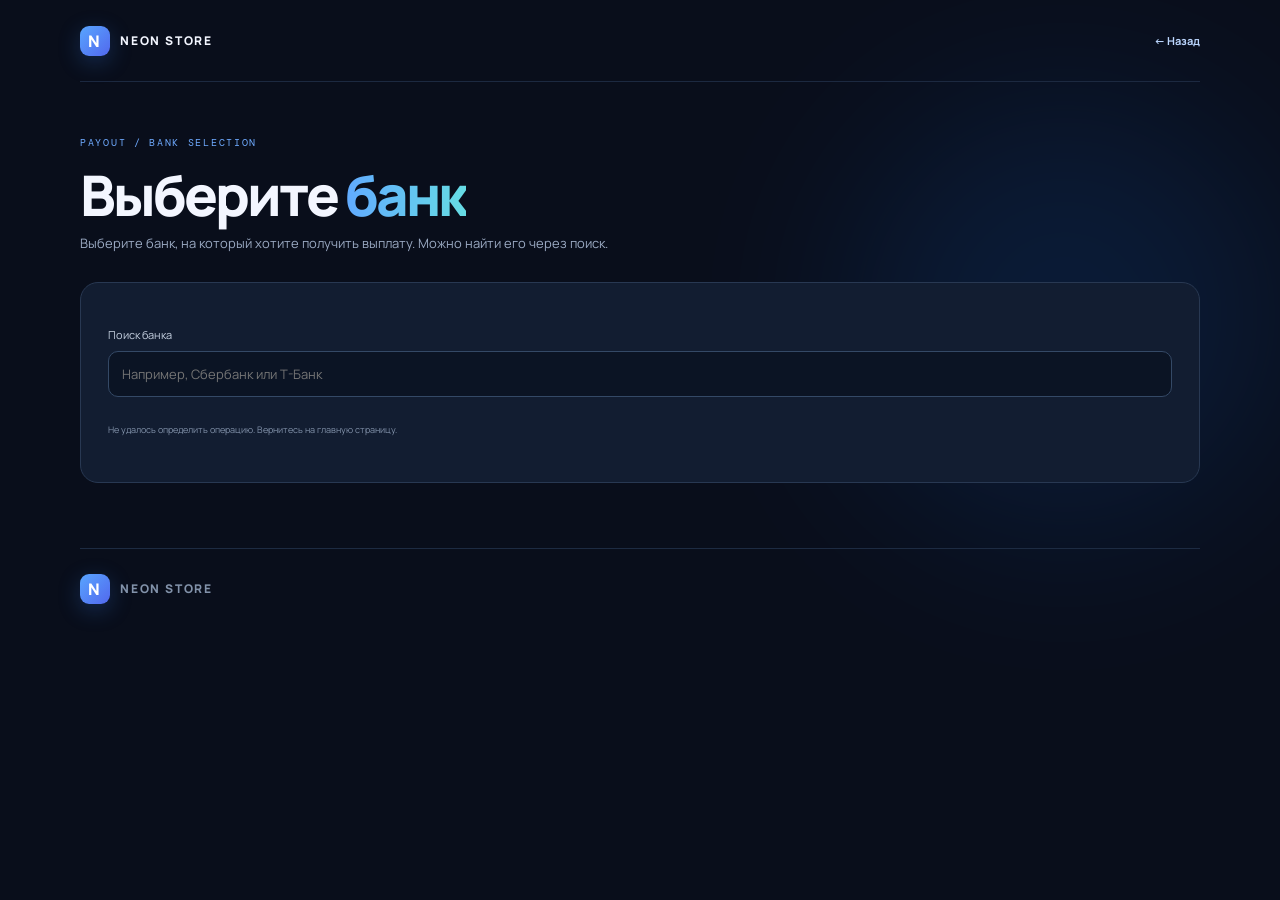
==== bank-select.html @ 0930749b "Add files via upload" ====
<!doctype html>
<html lang="ru"><head><meta charset="utf-8"><meta name="viewport" content="width=device-width, initial-scale=1"><meta name="theme-color" content="#090e1b"><title>Выбор банка — NEON STORE</title><link rel="stylesheet" href="style.css"></head>
<body><div class="ambient ambient-one"></div><header class="topbar wrap"><a class="brand" href="index.html"><span class="brand-mark">N</span><span data-store-name>NEON STORE</span></a><a class="top-cta" href="index.html">← Назад</a></header>
<main class="wrap payment-page"><div class="eyebrow">PAYOUT / BANK SELECTION</div><h1 class="payment-title">Выберите <span>банк</span></h1><p class="payment-intro">Выберите банк, на который хотите получить выплату. Можно найти его через поиск.</p>
<section class="exchange-panel"><label class="field-label" for="bank-search">Поиск банка</label><input class="destination-input" id="bank-search" type="search" placeholder="Например, Сбербанк или Т-Банк" autocomplete="off"><div id="bank-list" class="bank-list" aria-live="polite"></div><p class="small-muted" id="bank-error" role="alert"></p></section>
<footer class="footer"><a class="brand" href="index.html"><span class="brand-mark">N</span><span data-store-name>NEON STORE</span></a></footer></main><script src="config.js"></script><script src="bank-select.js"></script></body></html>
---- style.css ----
@import url('https://fonts.googleapis.com/css2?family=DM+Mono:wght@400;500&family=Manrope:wght@400;500;600;700;800&display=swap');
:root{--bg:#090e1b;--panel:#111a2d;--panel2:#151f34;--line:#263550;--text:#f3f6ff;--muted:#9aa9c2;--blue:#438cff;--cyan:#61d9e8;--green:#49d6a0}
*{box-sizing:border-box}html{scroll-behavior:smooth}body{margin:0;background:var(--bg);color:var(--text);font-family:Manrope,Arial,sans-serif;overflow-x:hidden}a{color:inherit;text-decoration:none}.wrap{width:min(1120px,calc(100% - 44px));margin:auto}.ambient{position:absolute;pointer-events:none;filter:blur(90px);opacity:.14;border-radius:50%;z-index:-1}.ambient-one{width:430px;height:430px;background:#176bdb;top:100px;right:0}.ambient-two{width:300px;height:300px;background:#00b6c5;top:700px;left:-160px}.topbar{height:82px;display:flex;align-items:center;justify-content:space-between;border-bottom:1px solid #1c2940}.brand{display:flex;align-items:center;gap:10px;font-size:12px;font-weight:800;letter-spacing:1.8px}.brand-mark{width:30px;height:30px;border-radius:9px;background:linear-gradient(135deg,#58a5ff,#5268ed);display:grid;place-items:center;font-size:16px;color:white;box-shadow:0 6px 22px #347ee844}.topbar nav{display:flex;gap:34px;color:#aab7cc;font-size:12px}.topbar nav a:hover,.footer a:hover{color:white}.top-cta{font-size:11px;font-weight:700;color:#bcd7ff}.top-cta span{margin-left:7px}.hero{min-height:510px;display:grid;grid-template-columns:1fr 1fr;align-items:center;gap:50px;padding:62px 0 48px}.eyebrow,.product-tag,.panel-top,.detail-label{font:10px 'DM Mono',monospace;letter-spacing:1.7px;color:#6faaff}.eyebrow i{display:inline-block;width:7px;height:7px;border-radius:50%;background:var(--green);margin-right:8px;box-shadow:0 0 12px var(--green)}h1{font-size:clamp(42px,5.4vw,68px);line-height:1.06;letter-spacing:-3px;margin:22px 0 18px;font-weight:800}h1 span{background:linear-gradient(90deg,#61aaff,#66dce4);-webkit-background-clip:text;color:transparent}.hero-copy>p{max-width:465px;color:var(--muted);font-size:14px;line-height:1.8}.hero-actions{display:flex;gap:12px;margin-top:27px}.btn{border:0;border-radius:10px;padding:14px 18px;display:inline-flex;align-items:center;justify-content:center;gap:18px;font:700 12px Manrope;cursor:pointer;transition:.2s}.btn:hover,.pay-option:hover{transform:translateY(-2px)}.primary{background:linear-gradient(110deg,#367eea,#4a91ff);color:white;box-shadow:0 9px 26px #347ee833}.ghost{border:1px solid #344561;color:#d4deed;background:#111a2d}.hero-note{margin-top:28px;color:#8293ad;font-size:10px}.pulse{display:inline-block;width:6px;height:6px;background:#42d7a0;border-radius:50%;margin-right:8px;box-shadow:0 0 10px #42d7a0}.hero-art{height:360px;position:relative;display:grid;place-items:center}.orb{position:absolute;border-radius:50%;filter:blur(1px)}.orb-a{width:260px;height:260px;background:radial-gradient(circle at 35% 30%,#4cb4ed77,#2e57d022 65%,transparent);box-shadow:0 0 90px #2b80e533}.orb-b{width:190px;height:190px;border:1px solid #4b9fff33;transform:rotateX(65deg) rotateZ(-25deg)}.glass-card{position:absolute;width:255px;height:170px;border:1px solid #6387b655;border-radius:18px;background:linear-gradient(135deg,#263c5dce,#111b31e8);box-shadow:0 25px 70px #0008;backdrop-filter:blur(14px);padding:20px}.card-back{transform:translate(-44px,-36px) rotate(-11deg);opacity:.65}.card-back b{display:block;font-size:24px;line-height:1.08;margin-top:19px;letter-spacing:1px}.card-front{transform:translate(35px,35px) rotate(7deg);z-index:2;background:linear-gradient(140deg,#1d3556f5,#101b30f5)}.mini-label{font:9px 'DM Mono';letter-spacing:1.4px;color:#9db6d9}.coin{position:absolute;right:19px;top:17px;width:29px;height:29px;border-radius:50%;display:grid;place-items:center;color:#d8f5ff;background:linear-gradient(135deg,#54b4ff,#495ae9)}.card-front strong{display:block;font-size:35px;margin-top:21px}.card-front strong small,.price-row small{font-size:12px;color:#91b3df}.card-foot{position:absolute;bottom:17px;left:20px;right:20px;display:flex;justify-content:space-between;font:9px 'DM Mono';color:#94a8c5}.card-foot i{color:#55d6ad}.float-tag{position:absolute;bottom:18px;right:2px;padding:10px 14px;background:#15243a;border:1px solid #314a6c;border-radius:9px;font:9px 'DM Mono';color:#b8d7ff;letter-spacing:1px}.stats{display:grid;grid-template-columns:repeat(4,1fr);border:1px solid #23324b;border-radius:14px;background:#10192a;padding:22px 10px;margin-bottom:100px}.stats div{padding:0 20px;border-right:1px solid #26334b}.stats div:last-child{border:0}.stats b{display:block;font-size:19px}.stats span{display:block;margin-top:5px;font-size:10px;color:var(--muted)}.section{margin:0 0 105px;scroll-margin-top:25px}.section-head{display:flex;justify-content:space-between;align-items:end;margin-bottom:25px}.section-head h2{font-size:34px;letter-spacing:-1.3px;margin:9px 0 0}.section-head>p{font-size:12px;color:var(--muted);max-width:330px;line-height:1.7;margin:0 0 3px}.product-card{display:grid;grid-template-columns:1fr 1fr;background:linear-gradient(120deg,#121d31,#10192a);border:1px solid #273752;border-radius:20px;overflow:hidden;min-height:365px}.product-visual{position:relative;min-height:365px;display:grid;place-items:center;background:radial-gradient(ellipse at 50% 45%,#1e5c9870,transparent 62%),linear-gradient(145deg,#101c30,#0d1424)}.product-glow{position:absolute;width:240px;height:240px;border-radius:50%;background:#287edb44;filter:blur(55px)}.product-window{position:relative;width:270px;height:190px;border:1px solid #53729a88;border-radius:12px;background:linear-gradient(135deg,#182d49,#0b1424);box-shadow:0 22px 60px #0009;padding:15px;transform:rotate(-5deg)}.window-dots{display:flex;gap:5px;border-bottom:1px solid #2d405e;padding-bottom:11px}.window-dots i{width:6px;height:6px;border-radius:50%;background:#4d8bc6}.window-code{font:10px/2 'DM Mono';color:#b8cbe4;margin-top:13px}.window-code span{color:#5b9aff;margin-right:14px}.window-chip{position:absolute;right:-16px;bottom:18px;padding:9px 12px;border:1px solid #4e9be5;background:#15365b;color:#b9e7ff;border-radius:6px;font:9px 'DM Mono';letter-spacing:1px}.product-stamp{position:absolute;bottom:30px;left:32px;font:9px/1.5 'DM Mono';letter-spacing:2px;color:#597b9e}.product-info{padding:38px 40px}.product-tag{color:#5eb8e9}.product-info h3{font-size:27px;margin:13px 0 8px}.product-info>p{font-size:12px;line-height:1.7;color:var(--muted);margin:0;max-width:390px}.price-row{display:flex;align-items:baseline;gap:13px;margin:23px 0 17px}.price-row strong{font-size:24px}.price-row>span{font-size:10px;color:#6e809a}.payment-options{display:grid;gap:9px}.pay-option{display:flex;align-items:center;gap:12px;width:100%;padding:12px 13px;text-align:left;border:1px solid #2c405e;background:#16243a;color:white;border-radius:10px;cursor:pointer;transition:.2s}.pay-option:hover{border-color:#559cff;background:#1a2b45}.pay-icon{width:31px;height:31px;border-radius:9px;display:grid;place-items:center;font-weight:800}.usdt{background:#174b47;color:#65e5c2}.stars{background:#4d3d1d;color:#ffd26b}.pay-option b,.pay-option small{display:block}.pay-option b{font-size:11px}.pay-option small{font-size:9px;color:#8fa1bb;margin-top:3px}.pay-option em{font-style:normal;margin-left:auto;color:#7faeea}.fineprint,.small-muted{font-size:9px;line-height:1.6;color:#8292aa}.fineprint{margin-top:14px}.exchange-grid{display:grid;grid-template-columns:1.15fr .85fr;gap:16px}.exchange-panel,.exchange-side{border:1px solid #283852;border-radius:18px;background:#121d31;padding:27px}.panel-top{display:flex;justify-content:space-between;margin-bottom:28px}.live-dot{color:#54d7a5;font-size:9px}.exchange-panel label{font-size:11px;color:#c5d0e0}.amount-wrap{display:flex;align-items:center;border:1px solid #344966;background:#0b1424;border-radius:10px;margin:10px 0 7px;padding:0 15px}.amount-wrap:focus-within{border-color:#559cff}.amount-wrap input{width:100%;background:transparent;border:0;outline:0;color:white;padding:15px 0;font:700 23px Manrope;min-width:0}.amount-wrap span{font:11px 'DM Mono';color:#81a9d8}.range-note{font-size:9px;color:#8192ac}.range-note b{color:#b8c9df}.rate-line{display:flex;justify-content:space-between;border-top:1px solid #283750;margin-top:23px;padding-top:17px;font-size:10px;color:#99a9c0}.rate-line b{color:#e2eaff}.result-box{display:flex;justify-content:space-between;align-items:center;margin:16px 0 19px;padding:17px;background:#0c1729;border:1px solid #273b59;border-radius:10px}.result-box span{font-size:10px;color:#93a5bf}.result-box strong{font-size:21px;color:#72dcb9}.full{width:100%}.exchange-side{background:radial-gradient(circle at 100% 0,#1a4e7750,transparent 45%),#121d31}.side-icon{width:42px;height:42px;border-radius:12px;display:grid;place-items:center;background:#1a3b5a;color:#7ccaff;font-size:22px}.exchange-side h3{font-size:19px;margin:18px 0 8px}.exchange-side>p{font-size:11px;line-height:1.8;color:var(--muted);max-width:310px}.exchange-side ul{list-style:none;padding:0;margin:23px 0}.exchange-side li{font-size:10px;color:#b8c7da;margin:12px 0}.exchange-side li span{color:#53d6a5;margin-right:9px}.rate-badge{border-top:1px solid #2b3e59;padding-top:18px}.rate-badge span{display:block;font:9px 'DM Mono';letter-spacing:1.4px;color:#7d96b7}.rate-badge b{display:block;font-size:25px;margin-top:7px}.rate-badge small{font-size:11px;color:#8da3c2}.steps{display:grid;grid-template-columns:repeat(3,1fr);gap:13px}.step{padding:23px;border:1px solid #273751;border-radius:14px;background:#111a2c}.step>span{font:11px 'DM Mono';color:#5daaff}.step b{display:block;font-size:13px;margin:18px 0 7px}.step p{font-size:10px;line-height:1.7;color:var(--muted);margin:0}.footer{display:flex;justify-content:space-between;align-items:center;border-top:1px solid #1d2b42;padding:25px 0 32px;color:#8292aa;font-size:9px;letter-spacing:.6px}.modal{width:min(470px,calc(100% - 28px));border:1px solid #354c6c;border-radius:18px;background:#111b2e;color:white;padding:30px;box-shadow:0 30px 100px #000b}.modal::backdrop{background:#030712c9;backdrop-filter:blur(5px)}.modal-close{position:absolute;right:15px;top:12px;border:0;background:transparent;color:#9fb1ca;font-size:25px;cursor:pointer}.modal h2{font-size:25px;margin:12px 0}.modal-desc{font-size:11px;line-height:1.7;color:#9eafc8}.details-box{padding:16px;border:1px solid #2e4362;background:#0c1526;border-radius:11px;margin:17px 0}.details-box>b{display:block;font-size:12px;margin:5px 0 14px}.detail-label{font-size:8px;margin-top:9px}.address-line{display:flex;gap:8px;align-items:center;margin-top:7px}.address-line code{font-size:10px;overflow-wrap:anywhere;color:#c7d8f0}.copy-btn{flex-shrink:0;border:1px solid #3c5c83;background:#1a3150;color:#bcd9ff;border-radius:7px;padding:8px;font-size:9px;cursor:pointer}.modal .text-link{display:block;text-align:center;font-size:10px;color:#8ebcff;margin-top:16px}.modal-warning{font-size:9px;line-height:1.6;color:#e3bb76;margin:18px 0 0}.hidden{display:none!important}.toast{position:fixed;bottom:22px;left:50%;transform:translate(-50%,20px);opacity:0;pointer-events:none;background:#1d3553;border:1px solid #45658b;color:white;padding:11px 16px;border-radius:9px;font-size:11px;transition:.25s;z-index:5}.toast.show{opacity:1;transform:translate(-50%,0)}
@media(max-width:760px){.wrap{width:min(100% - 30px,560px)}.topbar{height:68px}.topbar nav{display:none}.top-cta{font-size:10px}.hero{grid-template-columns:1fr;gap:0;padding:55px 0 28px}.hero-copy>p{font-size:13px}.hero-art{height:300px;margin-top:4px}.stats{grid-template-columns:repeat(2,1fr);gap:18px;margin-bottom:75px;padding:20px 7px}.stats div{padding:0 13px}.stats div:nth-child(2){border:0}.stats b{font-size:17px}.section{margin-bottom:75px}.section-head{display:block}.section-head>p{margin-top:10px}.section-head h2{font-size:29px}.product-card{grid-template-columns:1fr}.product-visual{min-height:255px}.product-info{padding:27px 22px}.exchange-grid{grid-template-columns:1fr}.exchange-panel,.exchange-side{padding:21px}.steps{grid-template-columns:1fr}.step{padding:19px}.footer{gap:14px;flex-wrap:wrap}.footer>span{order:3;width:100%}}
@media(max-width:390px){.hero-actions{flex-direction:column}.hero-actions .btn{width:100%}.top-cta{display:none}.card-front{transform:translate(22px,35px) rotate(7deg)}.card-back{transform:translate(-30px,-30px) rotate(-11deg)}.product-info{padding:24px 17px}}

/* Exchange payment page */
.payment-page{padding-top:54px}.payment-title{font-size:clamp(38px,5vw,56px);margin:16px 0 8px}.payment-intro{color:var(--muted);font-size:13px;line-height:1.7;margin:0 0 28px}.payment-layout{display:grid;grid-template-columns:1.15fr .85fr;gap:16px;align-items:start}.summary-row{display:flex;justify-content:space-between;gap:12px;padding:13px 0;border-bottom:1px solid #283750;font-size:11px;color:#9eafc8}.summary-row b{color:#edf4ff}.summary-row .rub-highlight{color:#72dcb9}.field-label{display:block;font-size:11px;color:#c5d0e0;margin:22px 0 10px}.payout-options{display:grid;gap:9px}.payout-option{display:flex;align-items:center;gap:12px;padding:13px;border:1px solid #304561;border-radius:10px;background:#0e192b;cursor:pointer}.payout-option:has(input:checked){border-color:#559cff;background:#172943}.payout-option input{position:absolute;opacity:0}.radio-dot{width:16px;height:16px;border:1px solid #7187a5;border-radius:50%;flex-shrink:0}.payout-option input:checked+.radio-dot{border:5px solid #5b9dff}.payout-option b,.payout-option small{display:block}.payout-option b{font-size:11px}.payout-option small{font-size:9px;color:#8fa1bb;margin-top:4px}.destination-input{width:100%;border:1px solid #344966;background:#0b1424;border-radius:10px;padding:14px;color:white;font:13px Manrope;outline:0}.destination-input:focus{border-color:#559cff}.payment-page .small-muted{margin:10px 0 17px}.wallet-panel{margin-top:18px;scroll-margin-top:20px}.wallet-title{font-size:22px;margin:8px 0 14px}.wallet-summary{display:flex;justify-content:space-between;gap:10px;margin-bottom:18px;color:#9eafc8;font-size:11px}.wallet-summary>span:first-child{font-size:18px;font-weight:800;color:#fff}.wallet-summary b{color:#8fc5ff}.wallet-address-line{margin:12px 0 18px;padding:14px;background:#0a1424;border:1px solid #2b4262;border-radius:9px}.wallet-address-line code{font-size:12px}.warning-panel{border:1px solid #775d32;background:#332918;color:#f1cf8a;padding:13px;border-radius:9px;font-size:10px;line-height:1.7;margin:18px 0}.payout-confirm{font-size:10px;color:#a8c4e9;margin:0 0 15px;overflow-wrap:anywhere}.payment-page .footer{margin-top:65px}
@media(max-width:760px){.payment-page{padding-top:38px}.payment-layout{grid-template-columns:1fr}.wallet-summary{flex-direction:column}.wallet-address-line{align-items:flex-start;flex-direction:column}.wallet-address-line .copy-btn{width:100%}}

/* Payout details are entered on the exchange calculator page */
.payout-entry{margin:20px 0 18px;padding-top:17px;border-top:1px solid #283750}.payout-entry-title{font-size:11px;color:#c5d0e0;margin-bottom:10px}.payout-options{display:grid;gap:9px}.payout-option{display:flex;align-items:center;gap:12px;padding:12px;border:1px solid #304561;border-radius:10px;background:#0e192b;cursor:pointer}.payout-option:has(input:checked){border-color:#559cff;background:#172943}.payout-option input{position:absolute;opacity:0}.radio-dot{width:16px;height:16px;border:1px solid #7187a5;border-radius:50%;flex-shrink:0}.payout-option input:checked+.radio-dot{border:5px solid #5b9dff}.payout-option b,.payout-option small{display:block}.payout-option b{font-size:11px}.payout-option small{font-size:9px;color:#8fa1bb;margin-top:4px}.field-label{display:block;font-size:11px;color:#c5d0e0;margin:17px 0 9px}.destination-input{width:100%;border:1px solid #344966;background:#0b1424;border-radius:10px;padding:13px;color:white;font:13px Manrope;outline:0}.destination-input:focus{border-color:#559cff}.payout-entry .small-muted{margin:8px 0 0}
.payment-summary-panel{margin:24px 0 16px}.summary-grid{display:grid;grid-template-columns:1fr 1fr;gap:10px;margin-top:14px}.summary-tile{padding:15px;background:#0b1526;border:1px solid #283d5a;border-radius:9px;min-width:0}.summary-tile span{display:block;font-size:9px;letter-spacing:1px;color:#91a6c3;margin-bottom:8px}.summary-tile b{display:block;color:#f2f6ff;font-size:16px;overflow-wrap:anywhere}.summary-tile:nth-child(2) b{color:#72dcb9}.payout-summary-tile b{font-size:12px}.network-line{display:flex;justify-content:space-between;gap:12px;padding:14px 0 18px;color:#91a6c3;font-size:10px}.network-line b{color:#8fc5ff;font-size:12px}
@media(max-width:760px){.summary-grid{grid-template-columns:1fr}.summary-tile{padding:12px}}


/* Larger and clearer transfer instructions */
.wallet-title {
  font-size: clamp(24px, 3vw, 34px) !important;
  line-height: 1.25 !important;
  max-width: 1000px;
  margin: 18px 0 22px !important;
}
.wallet-address-line {
  padding: 20px 18px !important;
  min-height: 72px;
  gap: 16px;
}
.wallet-address-line code {
  font-size: clamp(16px, 2vw, 21px) !important;
  line-height: 1.5;
  overflow-wrap: anywhere;
}
.wallet-address-line .copy-btn {
  font-size: 14px !important;
  padding: 12px 16px !important;
  min-height: 44px;
  flex-shrink: 0;
}
.warning-panel {
  font-size: 15px !important;
  line-height: 1.65 !important;
  padding: 18px 20px !important;
  margin-top: 20px !important;
}
@media (max-width: 640px) {
  .wallet-address-line {
    flex-wrap: wrap;
  }
  .wallet-address-line code {
    width: 100%;
  }
  .wallet-address-line .copy-btn {
    width: 100%;
  }
}

/* Telegram Stars resale section */
#stars-sell .exchange-panel { min-width: 0; }
#stars-sell .amount-wrap input { min-width: 0; }
#stars-sell .result-box strong { color: #72dcb9; }

/* Курс продажи: число должно быть такого же размера, как знак рубля. */
.rate-badge b > span[data-stars-rate]{display:inline;font:inherit;letter-spacing:normal;color:inherit}

/* NeuroGram product details and payment confirmation */
.product-description{line-height:1.9!important}
.txid-entry{margin-top:18px;padding-top:16px;border-top:1px solid #283750}
.txid-entry .field-label{margin-top:0}
.txid-entry .btn{margin-top:12px}
.txid-entry .small-muted{font-size:10px;line-height:1.65;color:#9eafc8;margin:12px 0 0}
.btn:disabled{opacity:.45;cursor:not-allowed}


/* NeuroGram demo video and highlighted product benefits */
.product-demo-video{position:relative;z-index:1;display:block;width:100%;height:100%;min-height:365px;object-fit:contain;background:#050a14;border:1px solid #2d4568;border-radius:12px;box-shadow:0 18px 48px #0007}
.product-visual{padding:22px;}
.product-stamp{z-index:2;pointer-events:none;background:#0b1628cc;border:1px solid #4b9df0;border-radius:7px;padding:8px 10px;color:#9bcaff;font:9px 'DM Mono',monospace;letter-spacing:1.2px}
.product-description{list-style:none;padding:0;margin:14px 0 20px;display:grid;gap:9px;color:#d9e8ff;font-size:14px;font-weight:700;line-height:1.6}
.product-description li{position:relative;padding:10px 13px 10px 37px;border:1px solid #31527a;border-radius:9px;background:linear-gradient(100deg,#18365a99,#12223a99);box-shadow:inset 3px 0 #55a5ff,0 5px 18px #0002}
.product-description li:before{content:'✓';position:absolute;left:13px;top:10px;color:#62ddb2;font-weight:800}
.product-tag{color:#70c6ff;font-weight:700}
.txid-entry{margin-top:18px;padding-top:16px;border-top:1px solid #283750}
.txid-entry .btn{margin-top:0}
.txid-entry .small-muted{font-size:10px;line-height:1.65;color:#9eafc8;margin:12px 0 0}
@media(max-width:760px){.product-visual{padding:14px;min-height:255px}.product-demo-video{min-height:225px}.product-description{font-size:13px}}

/* Payment actions, status feedback and bank picker */
.gift-action + .gift-action { margin-top: 12px; }
.payment-status { min-height: 0; margin: 12px 0 0; font-size: 13px; font-weight: 800; }
.payment-status:empty { display: none; }
.payment-status.checking { color: #f2c66d; }
.payment-status.failed { color: #ff8585; }
.bank-list { display:grid; grid-template-columns:repeat(2,minmax(0,1fr)); gap:10px; margin-top:16px; }
.bank-option { min-height:48px; border:1px solid #304561; border-radius:10px; padding:12px 14px; background:#0e192b; color:#eaf2ff; text-align:left; font:600 12px Manrope,Arial,sans-serif; cursor:pointer; }
.bank-option:hover,.bank-option:focus { border-color:#559cff; background:#172943; outline:none; }
@media(max-width:600px){.bank-list{grid-template-columns:1fr}.gift-action + .gift-action{margin-top:10px}}
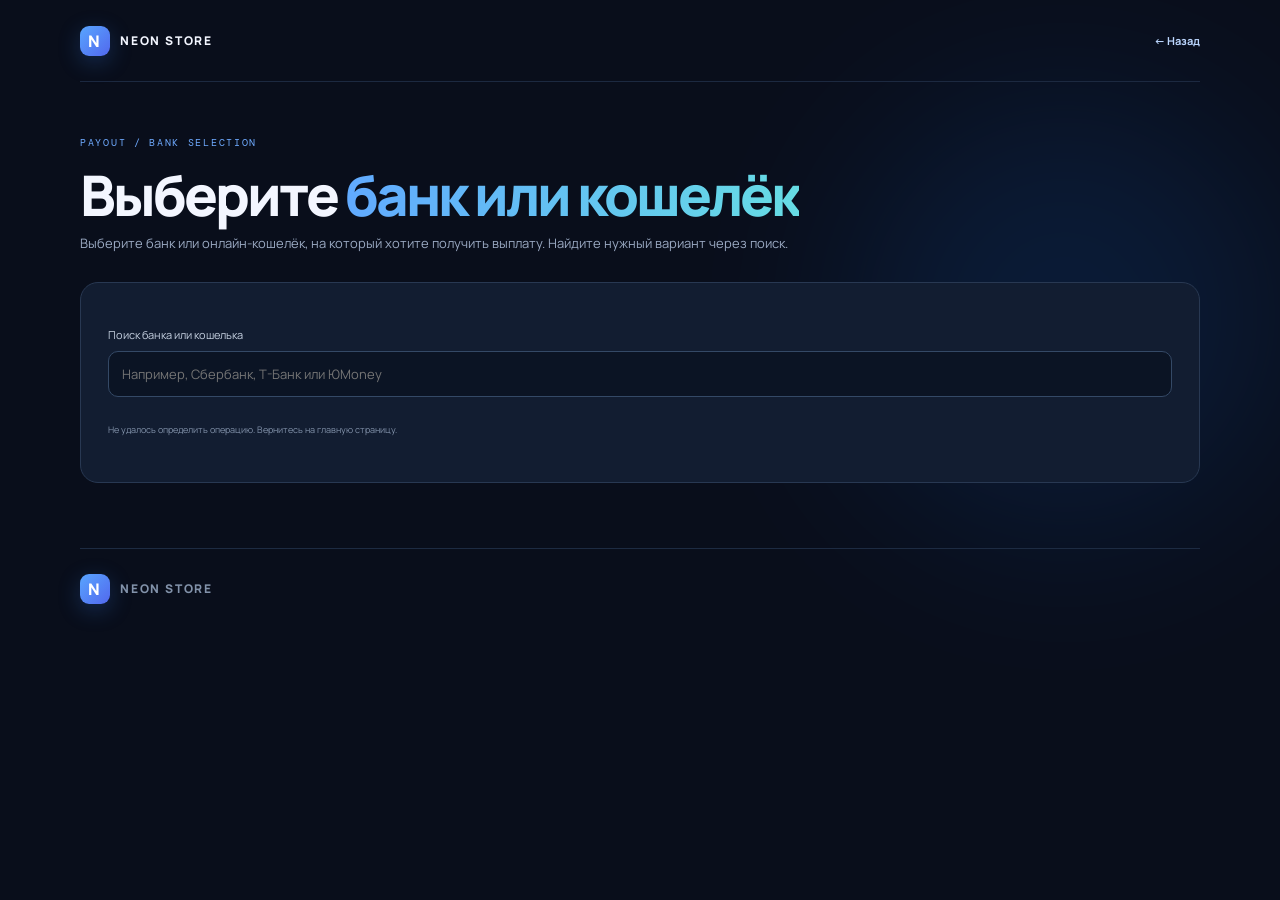
==== commit d8393d82: "Add files via upload" ====
--- a/bank-select.html
+++ b/bank-select.html
@@ -1,6 +1,6 @@
 <!doctype html>
-<html lang="ru"><head><meta charset="utf-8"><meta name="viewport" content="width=device-width, initial-scale=1"><meta name="theme-color" content="#090e1b"><title>Выбор банка — NEON STORE</title><link rel="stylesheet" href="style.css"></head>
+<html lang="ru"><head><meta charset="utf-8"><meta name="viewport" content="width=device-width, initial-scale=1"><meta name="theme-color" content="#090e1b"><title>Выбор банка — NEON STORE</title><link rel="stylesheet" href="style.css?v=14"></head>
 <body><div class="ambient ambient-one"></div><header class="topbar wrap"><a class="brand" href="index.html"><span class="brand-mark">N</span><span data-store-name>NEON STORE</span></a><a class="top-cta" href="index.html">← Назад</a></header>
-<main class="wrap payment-page"><div class="eyebrow">PAYOUT / BANK SELECTION</div><h1 class="payment-title">Выберите <span>банк</span></h1><p class="payment-intro">Выберите банк, на который хотите получить выплату. Можно найти его через поиск.</p>
-<section class="exchange-panel"><label class="field-label" for="bank-search">Поиск банка</label><input class="destination-input" id="bank-search" type="search" placeholder="Например, Сбербанк или Т-Банк" autocomplete="off"><div id="bank-list" class="bank-list" aria-live="polite"></div><p class="small-muted" id="bank-error" role="alert"></p></section>
-<footer class="footer"><a class="brand" href="index.html"><span class="brand-mark">N</span><span data-store-name>NEON STORE</span></a></footer></main><script src="config.js"></script><script src="bank-select.js"></script></body></html>
+<main class="wrap payment-page"><div class="eyebrow">PAYOUT / BANK SELECTION</div><h1 class="payment-title">Выберите <span>банк или кошелёк</span></h1><p class="payment-intro">Выберите банк или онлайн-кошелёк, на который хотите получить выплату. Найдите нужный вариант через поиск.</p>
+<section class="exchange-panel"><label class="field-label" for="bank-search">Поиск банка или кошелька</label><input class="destination-input" id="bank-search" type="search" placeholder="Например, Сбербанк, Т-Банк или ЮMoney" autocomplete="off"><div id="bank-list" class="bank-list" aria-live="polite"></div><p class="small-muted" id="bank-error" role="alert"></p></section>
+<footer class="footer"><a class="brand" href="index.html"><span class="brand-mark">N</span><span data-store-name>NEON STORE</span></a></footer></main><script src="config.js?v=14"></script><script src="bank-select.js?v=14"></script></body></html>
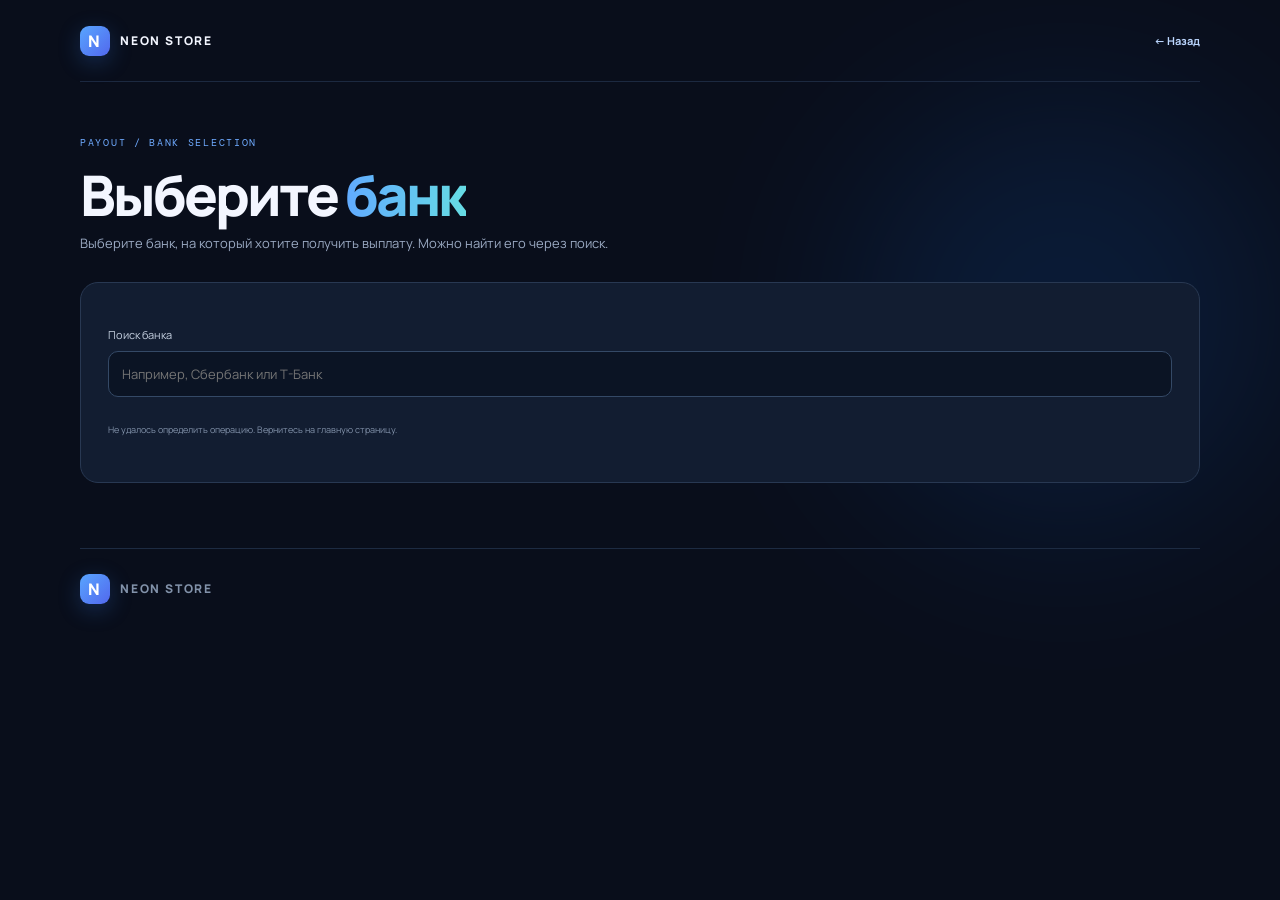
==== commit bbf4adfa: "Add files via upload" ====
--- a/bank-select.html
+++ b/bank-select.html
@@ -1,6 +1,6 @@
 <!doctype html>
-<html lang="ru"><head><meta charset="utf-8"><meta name="viewport" content="width=device-width, initial-scale=1"><meta name="theme-color" content="#090e1b"><title>Выбор банка — NEON STORE</title><link rel="stylesheet" href="style.css?v=14"></head>
+<html lang="ru"><head><meta charset="utf-8"><meta name="viewport" content="width=device-width, initial-scale=1"><meta name="theme-color" content="#090e1b"><title>Выбор банка — NEON STORE</title><link rel="stylesheet" href="style.css"></head>
 <body><div class="ambient ambient-one"></div><header class="topbar wrap"><a class="brand" href="index.html"><span class="brand-mark">N</span><span data-store-name>NEON STORE</span></a><a class="top-cta" href="index.html">← Назад</a></header>
-<main class="wrap payment-page"><div class="eyebrow">PAYOUT / BANK SELECTION</div><h1 class="payment-title">Выберите <span>банк или кошелёк</span></h1><p class="payment-intro">Выберите банк или онлайн-кошелёк, на который хотите получить выплату. Найдите нужный вариант через поиск.</p>
-<section class="exchange-panel"><label class="field-label" for="bank-search">Поиск банка или кошелька</label><input class="destination-input" id="bank-search" type="search" placeholder="Например, Сбербанк, Т-Банк или ЮMoney" autocomplete="off"><div id="bank-list" class="bank-list" aria-live="polite"></div><p class="small-muted" id="bank-error" role="alert"></p></section>
-<footer class="footer"><a class="brand" href="index.html"><span class="brand-mark">N</span><span data-store-name>NEON STORE</span></a></footer></main><script src="config.js?v=14"></script><script src="bank-select.js?v=14"></script></body></html>
+<main class="wrap payment-page"><div class="eyebrow">PAYOUT / BANK SELECTION</div><h1 class="payment-title">Выберите <span>банк</span></h1><p class="payment-intro">Выберите банк, на который хотите получить выплату. Можно найти его через поиск.</p>
+<section class="exchange-panel"><label class="field-label" for="bank-search">Поиск банка</label><input class="destination-input" id="bank-search" type="search" placeholder="Например, Сбербанк или Т-Банк" autocomplete="off"><div id="bank-list" class="bank-list" aria-live="polite"></div><p class="small-muted" id="bank-error" role="alert"></p></section>
+<footer class="footer"><a class="brand" href="index.html"><span class="brand-mark">N</span><span data-store-name>NEON STORE</span></a></footer></main><script src="config.js"></script><script src="bank-select.js"></script></body></html>
--- a/style.css
+++ b/style.css
@@ -95,3 +95,14 @@
 .bank-option { min-height:48px; border:1px solid #304561; border-radius:10px; padding:12px 14px; background:#0e192b; color:#eaf2ff; text-align:left; font:600 12px Manrope,Arial,sans-serif; cursor:pointer; }
 .bank-option:hover,.bank-option:focus { border-color:#559cff; background:#172943; outline:none; }
 @media(max-width:600px){.bank-list{grid-template-columns:1fr}.gift-action + .gift-action{margin-top:10px}}
+
+
+/* Top support and reviews banner */
+.support-banner{display:grid;grid-template-columns:1fr auto;gap:16px;align-items:center;margin-top:22px;margin-bottom:18px;padding:18px 20px;border:1px solid #3975bd;border-radius:14px;background:linear-gradient(110deg,#142b49 0%,#172b49 55%,#202c52 100%);box-shadow:0 12px 32px #0004}
+.support-banner-copy{display:flex;align-items:center;gap:16px;flex-wrap:wrap}
+.support-banner-copy strong{color:#f2f7ff;font-size:15px;line-height:1.55}
+.support-banner-link{display:inline-flex;align-items:center;justify-content:center;padding:10px 18px;border-radius:9px;background:#2585f5;color:#fff;font-weight:800;text-decoration:none;white-space:nowrap;box-shadow:0 5px 18px #2585f555}
+.support-banner-link:hover{background:#4599ff}
+.reviews-cta{display:flex;align-items:center;justify-content:center;min-height:52px;padding:12px 22px;border-radius:11px;background:linear-gradient(100deg,#ffbd45,#ff8b32);color:#201405;text-decoration:none;font-size:15px;font-weight:900;letter-spacing:.2px;box-shadow:0 8px 24px #ff9d3544;white-space:nowrap}
+.reviews-cta:hover{filter:brightness(1.08);transform:translateY(-1px)}
+@media(max-width:760px){.support-banner{grid-template-columns:1fr}.support-banner-copy{align-items:flex-start;flex-direction:column}.reviews-cta{width:100%;white-space:normal}.support-banner-copy strong{font-size:14px}}
